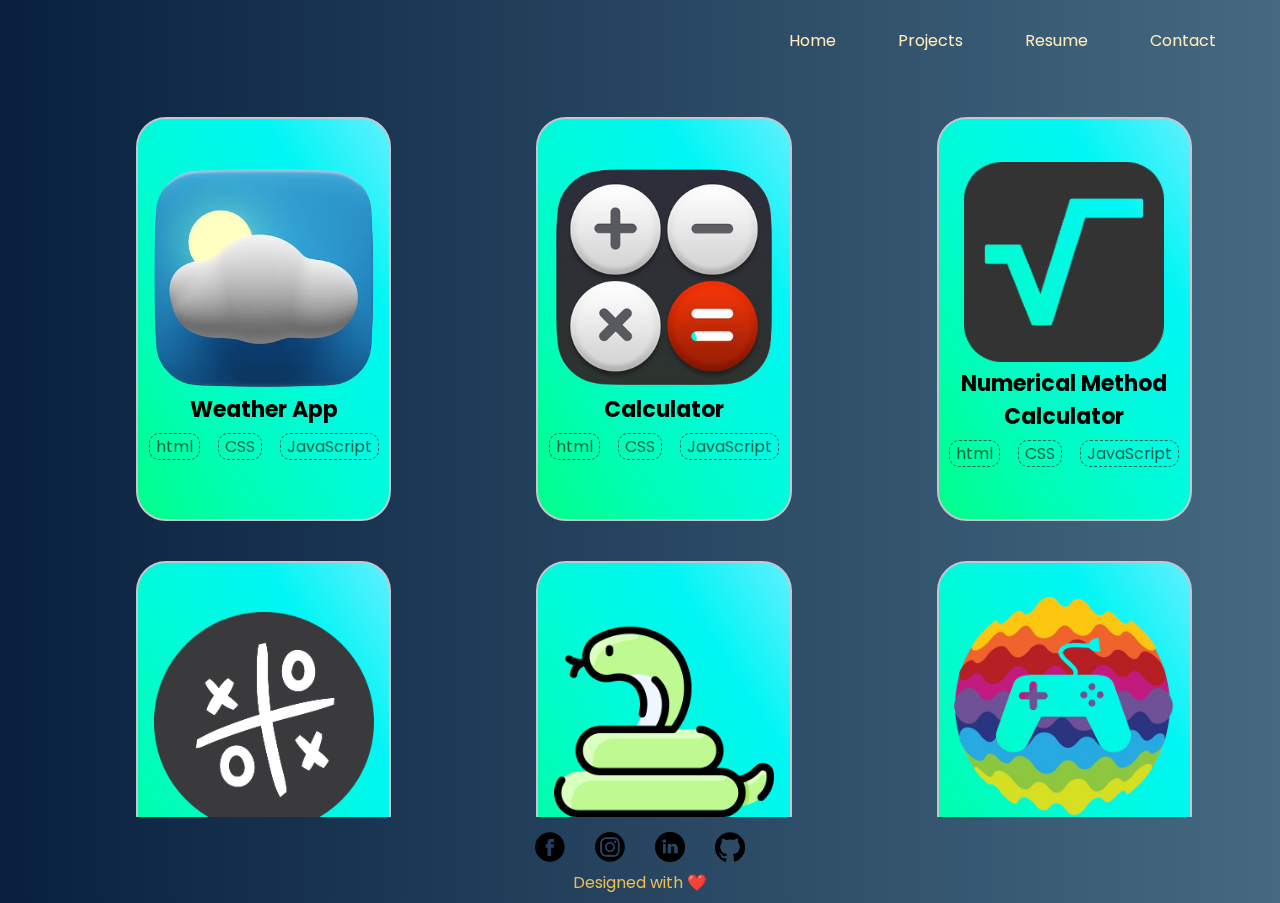
==== projects.html @ 2382330e "Add files via upload" ====
<!DOCTYPE html>
<html lang="en">
<head>
    <meta charset="UTF-8">
    <meta name="viewport" content="width=device-width, initial-scale=1.0">
    <title>Projects</title>
    <link rel="stylesheet" href="styles2.css">
</head>
<body>
    <div class="main-content">
        <header>
        <nav>
            <div class="menu">
                <img src="images/logo.png" alt="">
                <p><a href="index.html">Home</a></p>
                <p><a href="">Projects</a></p>
                <p><a href="">Resume</a></p>
                <p class="last"><a href="#" onclick="openPopup2()">Contact</a></p>
            </div>
        </nav>
        </header>
        <div class="content">
            <div class="row1">
                <div class="proj1">
                    <img src="images/weathericon.png" alt="">
                    <div class="projtitle">Weather App</div>
                    <div class="languagues">
                        <div>html</div>
                        <div>CSS</div>
                        <div>JavaScript</div>
                    </div>
                    <div class="button-container" onclick="redirectToPage('https://sahilthis-side.github.io/Weather-app/')">
                        <button class="openpage">More info</button>
                    </div>
                </div>
                <div class="proj2">
                    <img src="images/calculatoricon.png" alt="">
                    <div class="projtitle">Calculator</div>
                    <div class="languagues">
                        <div>html</div>
                        <div>CSS</div>
                        <div>JavaScript</div>
                    </div>
                    <div class="button-container" onclick="redirectToPage('https://sahilthis-side.github.io/Calculator/')">
                        <button class="openpage">More info</button>
                    </div>
                </div>
                <div class="proj3">
                    <img src="images/numericalicon1.png" alt="">
                    <div class="projtitle">Numerical Method Calculator</div>
                    <div class="languagues">
                        <div>html</div>
                        <div>CSS</div>
                        <div>JavaScript</div>
                    </div>
                    <div class="button-container" onclick="redirectToPage('https://sahilthis-side.github.io/Numerical-method-calculator/')">
                        <button class="openpage">More info</button>
                    </div>
                </div>
            </div>
            <div class="row2">
                <div class="proj4">
                    <img src="images/tictactoeicon.png " alt="">
                    <div class="projtitle">Tic-Tac-Toe</div>
                    <div class="languagues">
                        <div>html</div>
                        <div>CSS</div>
                        <div>JavaScript</div>
                    </div>
                    <div class="button-container" onclick="redirectToPage('https://sahilthis-side.github.io/TIC-TAC-TOE/')">
                        <button class="openpage">More info</button>
                    </div>
                </div>
                <div class="proj5">
                    <img src="images/snakegameicon.png" alt="">
                    <div class="projtitle">Snake-Game</div>
                    <div class="languagues">
                        <div>html</div>
                        <div>CSS</div>
                        <div>JavaScript</div>
                    </div>
                    <div class="button-container" onclick="redirectToPage('https://sahilthis-side.github.io/Snake-game/')">
                        <button class="openpage">More info</button>
                    </div>
                </div>
                <div class="proj6">
                    <img src="images/colourgameicon.png" alt="">
                    <div class="projtitle">Colour-Game-For-Coders</div>
                    <div class="languagues">
                        <div>html</div>
                        <div>CSS</div>
                        <div>JavaScript</div>
                    </div>
                    <div class="button-container" onclick="redirectToPage('https://sahilthis-side.github.io/COLOR-GAME-FOR-CODERS/')">
                        <button class="openpage">More info</button>
                    </div>
                </div>
            </div>
            <div class="row3">
                <div class="proj7">
                    <img src="images/speechrecognitionicon.png" alt="">
                    <div class="projtitle">Speech-Recognition</div>
                    <div class="languagues">
                        <div>Python</div>
                    </div>
                    <div class="button-container" onclick="redirectToPage('https://github.com/Sahilthis-side/SPEECH-RECOGNITION')">
                        <button class="openpage">More info</button>
                    </div>
                </div>
                <div class="proj8">
                    <img src="images/appopeningicon.png" alt="">
                    <div class="projtitle">App-Opening-Bot</div>
                    <div class="languagues">
                        <div>Python</div>
                    </div>
                    <div class="button-container" onclick="redirectToPage('https://github.com/Sahilthis-side/APP-OPENING-BOT')">
                        <button class="openpage">More info</button>
                    </div>
                </div>
                <div class="proj9">
                    <img src="images/javaprojectsicon.png" alt="">
                    <div class="projtitle">Java-Projects</div>
                    <div class="languagues">
                        <div>Java</div>
                    </div>
                    <div class="button-container" onclick="redirectToPage('https://github.com/Sahilthis-side/Java_projects')">
                        <button class="openpage">More info</button>
                    </div>
                </div>
            </div>
        </div>
        <footer>
        <div class="socialmedia">
            <div><a href="https://facebook.com" target="_blank"><img src="images/fb.png" alt=""></a></div>
            <div><a href="https://www.instagram.com/__.sahil._.sharma.__/" target="_blank"><img src="images/ig.png" alt=""></a></div>
            <div><a href="https://linkedin.com/in/sahilthis-side" target="_blank"><img src="images/lk.png" alt="" class="lk"></a></div>
            <div><a href="https://github.com/Sahilthis-side" target="_blank"><img src="images/gt.png" alt="" class="gt"></a></div>
            <br>
        </div>
        </footer>
    </div>
    <div class="mssg">Designed with ❤️</div>
    <div class="popup2" id="popup2">
        <div class="popup2-content">
            <div class="close-btn2" onclick="closePopup2()">&times;</div>
            <div class="contactform"> 
                <div class="leftside">
                    <input type="text" placeholder="Enter your name" class="namefield" spellcheck="false" required>
                    <input type="text" placeholder="Enter your email" class = "emailfield" spellcheck="false" required>
                    <textarea name="" id="" cols="30" rows="10" placeholder="Message" class = "mssgfield" spellcheck="false" required></textarea>
                    <button class = "cformbutton" onclick="formsubmit()">Submit</button>
                    <div class="submitmssg">Your request is submitted</div>
                </div>
                <div class="rightside   "><img src="images/contact.png" alt=""></div>
            </div>
        </div>
    </div>
    <script src = "https://smtpjs.com/v3/smtp.js"></script>
    <script src = "script.js"></script>
</body>
</html>
---- styles2.css ----
@import url('https://fonts.googleapis.com/css2?family=Poppins:wght@200;300;400;500;600;700&display=swap');
*{
    font-family: 'Poppins',sans-serif;
}
body{
    /* background-color: #0e192d; */
    /* background-image: linear-gradient(to right, #0e192d, #00476b, #007b97, #00b29e, #08e682); */
    background-image: url(images/gradient.png);
}
.menu{
    height: auto;
    width: 100%;
    display: flex;
    list-style: none;
    align-items: center;
    justify-content: flex-end;
    /* border-bottom: 2px solid #36413d; */
    margin-bottom: 2px;
}
.menu img{
    height: 30px;
    width: 100px;
    margin-left: 3px;
    margin-right: 850px;
}
.menu p a{
    color: #ffebbc;
    margin-top: -2px;
    /* padding-left: 20px; */
    margin-left: 50px;
    padding: 5px;
    transition: all 0.3s ease;
    border: 1px solid transparent;
    text-decoration: none;
    display: inline-block;
}
.menu p a:hover {
    text-decoration: none;
    border: 1px solid black;
    transform: scale(1.1);
}
.last{
    padding-right: 50px;
}

.socialmedia{
    display: flex;
    align-items: center;
    justify-content: center;
    /* border-top: 2px solid #36413d; */
    /* margin-top: 2px; */
    /* margin-bottom: 20px; */
}
.socialmedia img {
    margin-top: 6px;
    width: 30px;
    height: 30px;
    margin: 15px;
    margin-bottom: 1px;
    mix-blend-mode: multiply;
    filter: grayscale(100%);
    transition: all 0.3s ease;
}
.socialmedia img:hover{
    transform: scale(1.1);
}
.mssg{
    display: flex;
    align-items: center;
    justify-content: center;
    color: #ebbf58;
}
.main-content.blurred {
    filter: blur(5px); /* Adjust the blur intensity as needed */
    pointer-events: none; /* Prevents interaction with the blurred content */
}
.popup2 {
    display: none;
    position: fixed;
    top: 50%;
    left: 50%;
    transform: translate(-50%, -50%);
    z-index: 2;
    background-color: rgba(14, 25, 45, 0.9);
    backdrop-filter: blur(10px);
    border: 2px solid #ebbf58;
    border-radius: 10px;
    /* display: block; */
    width: 1200px;
}

.popup2-content {
    padding: 20px;
    color: #fff;
}
.close-btn2 {
    position: absolute;
    top: 10px;
    right: 10px;
    font-size: 20px;
    cursor: pointer;
    margin-bottom: 5px;
}
.contactform{
    display: flex;
    margin-top: 30px;
}
.contactform .rightside , .leftside {
    width: 50%;
    /* border: 2px solid black; */
}
.rightside img{
    margin: 10px;
    margin-left: 14.5px;
}
.leftside{
    display: flex;
    flex-direction: column;
    /* justify-content: space-between; */
}
.namefield{
    border-radius: 10px;
    margin-top: 10px;
    height: 50px;
    margin-right: 10px;
    margin-left: 10px;
    margin-bottom: 0;
    border: none;
    /* font-size: 18px;
    padding: ; */
    font-size: 18px;
    padding-left: 10px;
    padding-right: 10px;
}
::placeholder{
    font-size: 18px;
    color: #0e192d;
    opacity: 0.6;
    padding: 10px;
}
.emailfield{
    border-radius: 10px;
    margin-top: 10px;
    height: 50px;
    margin-right: 10px;
    margin-left: 10px;
    border: none;
    font-size: 18px;
    padding-left: 10px;
    padding-right: 10px;
}
.mssgfield{
    border-radius: 10px;
    margin-top: 10px;
    height: 130px;
    margin-right: 10px;
    margin-left: 10px;
    border: none;
    font-size: 18px;
    padding-left: 10px;
    padding-right: 10px;
}
.cformbutton{
    border-radius: 10px;
    width: 100px;
    /* margin-left: 250px;
    margin-right: 250px; */
    align-self: center;
    margin-top: 10px;
    height: 40px;
    font-size: 15px;
    color: #0e192d;
    cursor: pointer;
    border: 1px solid transparent;
    transition: transform 0.3s, background 0.3s, border 0.3s, box-shadow 0.3s ease;
    background-image: linear-gradient( 135deg, #2AFADF     10%, #C346C2 100%);
}
.cformbutton:hover{
    transform: scale(1.1);
    background: transparent;
    border: 1px solid #e6f18c;
    color: #ebbf58;
    box-shadow: #ebbf58;
}
.submitmssg{
    visibility: hidden;
    opacity: 0;
    background-color: black;
    border-radius: 10px;
    align-self: center;
    margin-top: 10px;
    padding-left: 10px;
    padding-right: 10px;
    transition: opacity 3s ease-in-out;
}
.checkmssg{
    visibility: hidden;
    opacity: 0;
    background-color: black;
    border-radius: 10px;
    align-self: center;
    margin-top: 10px;
    padding-left: 10px;
    padding-right: 10px;
    transition: opacity 3s ease-in-out;
}
.content{
    display: flex;
    height: calc(100vh - 160px);
    overflow-y: auto;
    flex-direction: column;
}
.content::-webkit-scrollbar{
    width: 4px;
}
.content::-webkit-scrollbar-thumb {
    background-color: transparent;
    border-radius: 6px;
    border: 1px solid #0e192d;
}

.content::-webkit-scrollbar-thumb:hover {
    background-color: #e2203a;
}

.content::-webkit-scrollbar-track {
    background-color: transparent;
    border-radius: 8px;
}

.content::-webkit-scrollbar-track:hover {
    background-color: #ccc;
}
.row1{
    display: flex;
    /* justify-content: space-between; */
    margin-bottom: 20px;
    margin-top: 40px;
}
.proj1 , .proj2 , .proj3{
    height: 400px;
    width: 320px;
    border-radius: 30px;
    background-image: linear-gradient(to left bottom, #60efff, #00f6f4, #00fbdb, #00feb6, #00ff87);
    border: 2px solid #c3c6ce;
    transition: all 0.9s ease;
    overflow: hidden;
}
.proj1:hover , .proj2:hover , .proj3:hover{
    transform: scale(1.1);
    cursor: pointer;
    /* background: transparent; */
    border-color: #08e682;
    box-shadow: 0 4px 18px 0 rgba(14, 25, 45, 0.9);
    background-image: linear-gradient(to right top, #60efff, #00f6f4, #00fbdb, #00feb6, #00ff87);
}
.proj1{
    margin-left: 128px;
}
.proj2{
    margin-right: 145px;
    margin-left: 145px;
}
.proj3{
    margin-right: 80px;
}
.row2{
    display: flex;
    /* justify-content: space-between; */
    margin-bottom: 20px;
    margin-top: 20px;
}
.proj4 , .proj5 , .proj6{
    height: 400px;
    width: 320px;
    border-radius: 30px;
    background-image: linear-gradient(to left bottom, #60efff, #00f6f4, #00fbdb, #00feb6, #00ff87);
    border: 2px solid #c3c6ce;
    transition: all 0.9s ease;
    overflow: hidden;
}
.proj4:hover , .proj5:hover , .proj6:hover{
    transform: scale(1.1);
    cursor: pointer;
    /* background: transparent; */
    border-color: #08e682;
    box-shadow: 0 4px 18px 0 rgba(14, 25, 45, 0.9);
    background-image: linear-gradient(to right top, #60efff, #00f6f4, #00fbdb, #00feb6, #00ff87);
}
.proj4{
    margin-left: 128px;
}
.proj5{
    margin-right: 145px;
    margin-left: 145px;
}
.proj6{
    margin-right: 80px;
}
.row3{
    display: flex;
    /* justify-content: space-between; */
    margin-bottom: 40px;
    margin-top: 20px;
}
.proj7 , .proj8 , .proj9{
    height: 400px;
    width: 320px;
    border-radius: 30px;
    background-image: linear-gradient(to left bottom, #60efff, #00f6f4, #00fbdb, #00feb6, #00ff87);
    border: 2px solid #c3c6ce;
    transition: all 0.9s ease;
    overflow: hidden;
}
.proj7:hover , .proj8:hover , .proj9:hover{
    transform: scale(1.1);
    cursor: pointer;
    /* background: transparent; */
    border-color: #08e682;
    box-shadow: 0 4px 18px 0 rgba(14, 25, 45, 0.9);
    background-image: linear-gradient(to right top, #60efff, #00f6f4, #00fbdb, #00feb6, #00ff87);
}
.proj7{
    margin-left: 128px;
}
.proj8{
    margin-right: 145px;
    margin-left: 145px;
}
.proj9{
    margin-right: 80px;
}
.button-container {
    position: absolute;
    bottom: 0;
    left: 50%;
    transform: translateX(-50%);
    opacity: 0;
    transition: opacity 0.3s ease, transform 2s ease;
}
.proj1:hover .button-container,
.proj2:hover .button-container,
.proj3:hover .button-container,
.proj4:hover .button-container,
.proj5:hover .button-container,
.proj6:hover .button-container,
.proj7:hover .button-container,
.proj8:hover .button-container,
.proj9:hover .button-container
{
    transform: translateX(-50%) translateY(0);
    opacity: 1;
}
.openpage {
    margin-bottom: 5px;
    width: 120px;
    height: 40px;
    background-color: #008bf8;
    border-radius: 1rem;
    border: 1px solid transparent;
    font-size: 1rem;
    transition: transform 0.3s, background 0.3s, border 0.3s, box-shadow 0.3s ease;
}
.openpage:hover{
    transform: scale(1.1);
    border: 1px solid #e6f18c;
    box-shadow: 0 4px 4px 0 rgba(14, 25, 45, 0.9);
}
.proj1 , .proj2 , .proj3 ,
.proj4 , .proj5 , .proj6 ,
.proj7 , .proj8 , .proj9
{
    display: flex;
    flex-direction: column;
    align-items: center;
    justify-content: center;
}
.proj1 img{
    height: 220px;
    width: 220px;
    margin-top: -10px;
    margin-bottom: 5px;
}
.projtitle{
    font-size: 22px;
    font-weight: bold;
}
.languagues{
    display: flex;
    justify-content: center;
    margin-top: 7px;
    opacity: 0.6;
}
.languagues > div {
    margin: 0 9px;
    border-radius: 10px;
    border: 1px dashed black;
    padding: 0 6px;
    transition: all 0.3s ease;
}
.proj1:hover{
    color: #0e192d;
}
.proj1:hover .languagues > div {
    border: 1px dashed #0e192d;
}
.proj2 img{
    height: 220px;
    width: 220px;
    margin-top: -10px;
    margin-bottom: 5px;
}
.proj3 img{
    height: 200px;
    width: 200px;
    margin-top: -10px;
    margin-bottom: 5px;
}
.proj3 .projtitle{
    text-align: center;
}
.proj4 img{
    height: 220px;
    width: 220px;
    margin-top: -10px;
    margin-bottom: 5px;
}
.proj5 img{
    height: 220px;
    width: 220px;
    margin-top: -10px;
    margin-bottom: 5px;
}
.proj6 img{
    height: 220px;
    width: 220px;
    margin-top: -10px;
    margin-bottom: 5px;
}
.proj6 .projtitle{
    text-align: center;
}
.proj7 img{
    height: 220px;
    width: 220px;
    margin-top: -10px;
    margin-bottom: 5px;
}
.proj8 img{
    height: 220px;
    width: 220px;
    margin-top: -10px;
    margin-bottom: 5px;
}
.proj9 img{
    height: 220px;
    width: 220px;
    margin-top: -10px;
    margin-bottom: 5px;
}
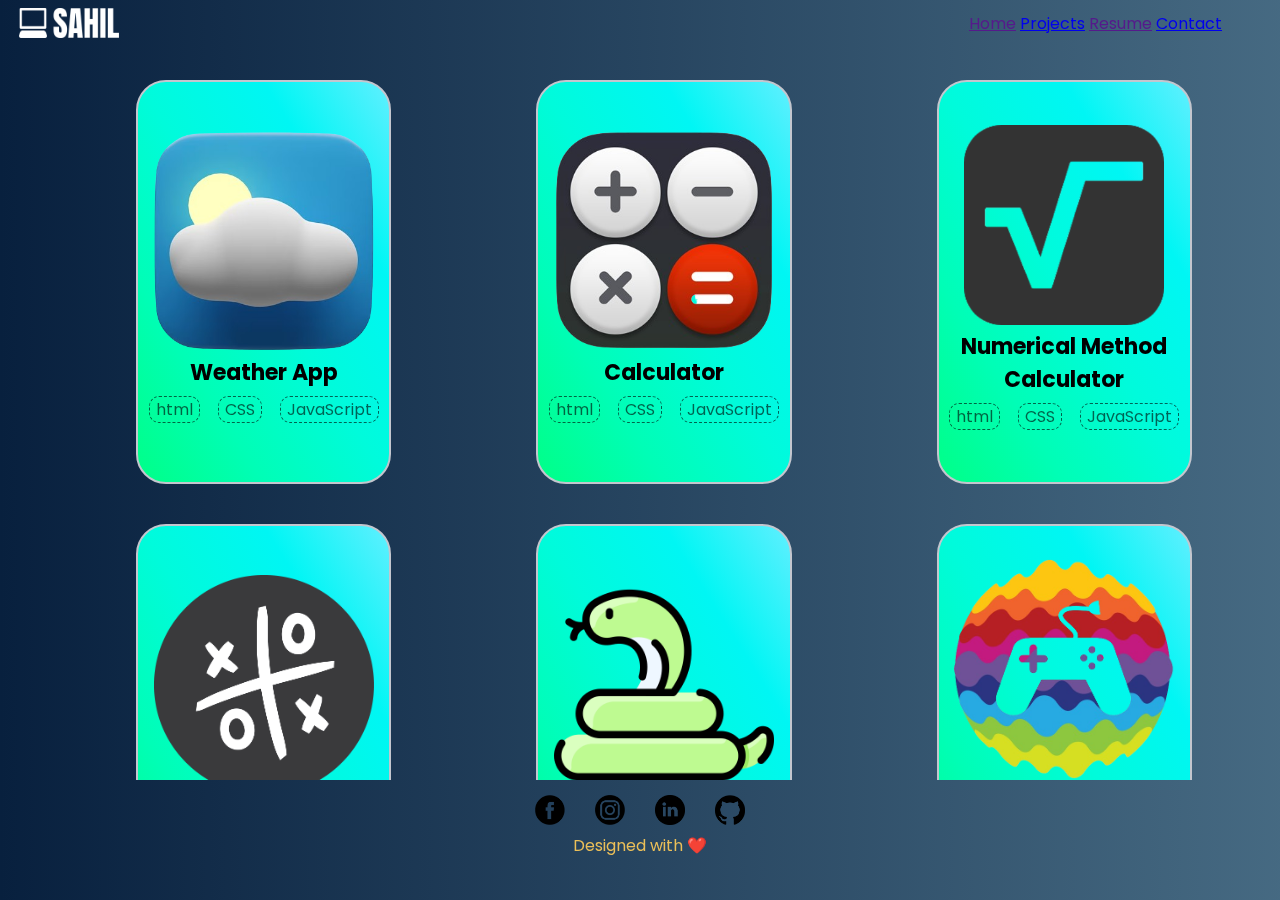
==== commit 4aa10af9: "Update projects.html" ====
--- a/projects.html
+++ b/projects.html
@@ -4,7 +4,7 @@
     <meta charset="UTF-8">
     <meta name="viewport" content="width=device-width, initial-scale=1.0">
     <title>Projects</title>
-    <link rel="stylesheet" href="styles2.css">
+    <link id = "pagestyle2" rel="stylesheet" href="styles2.css">
 </head>
 <body>
     <div class="main-content">
@@ -12,10 +12,12 @@
         <nav>
             <div class="menu">
                 <img src="images/logo.png" alt="">
-                <p><a href="index.html">Home</a></p>
-                <p><a href="">Projects</a></p>
-                <p><a href="">Resume</a></p>
-                <p class="last"><a href="#" onclick="openPopup2()">Contact</a></p>
+                <div class = "menulinks">
+                    <span><a href="">Home</a></span>
+                    <span><a href="#" onclick="openproj()">Projects</a></span>
+                    <span><a href="">Resume</a></span>
+                    <span class="last"><a href="#" onclick="openPopup2()">Contact</a></>
+                </div>
             </div>
         </nav>
         </header>
@@ -156,6 +158,6 @@
         </div>
     </div>
     <script src = "https://smtpjs.com/v3/smtp.js"></script>
-    <script src = "script.js"></script>
+    <script src = "script2.js"></script>
 </body>
-</html>+</html>
--- a/styles2.css
+++ b/styles2.css
@@ -457,4 +457,4 @@
     width: 220px;
     margin-top: -10px;
     margin-bottom: 5px;
-}+}
